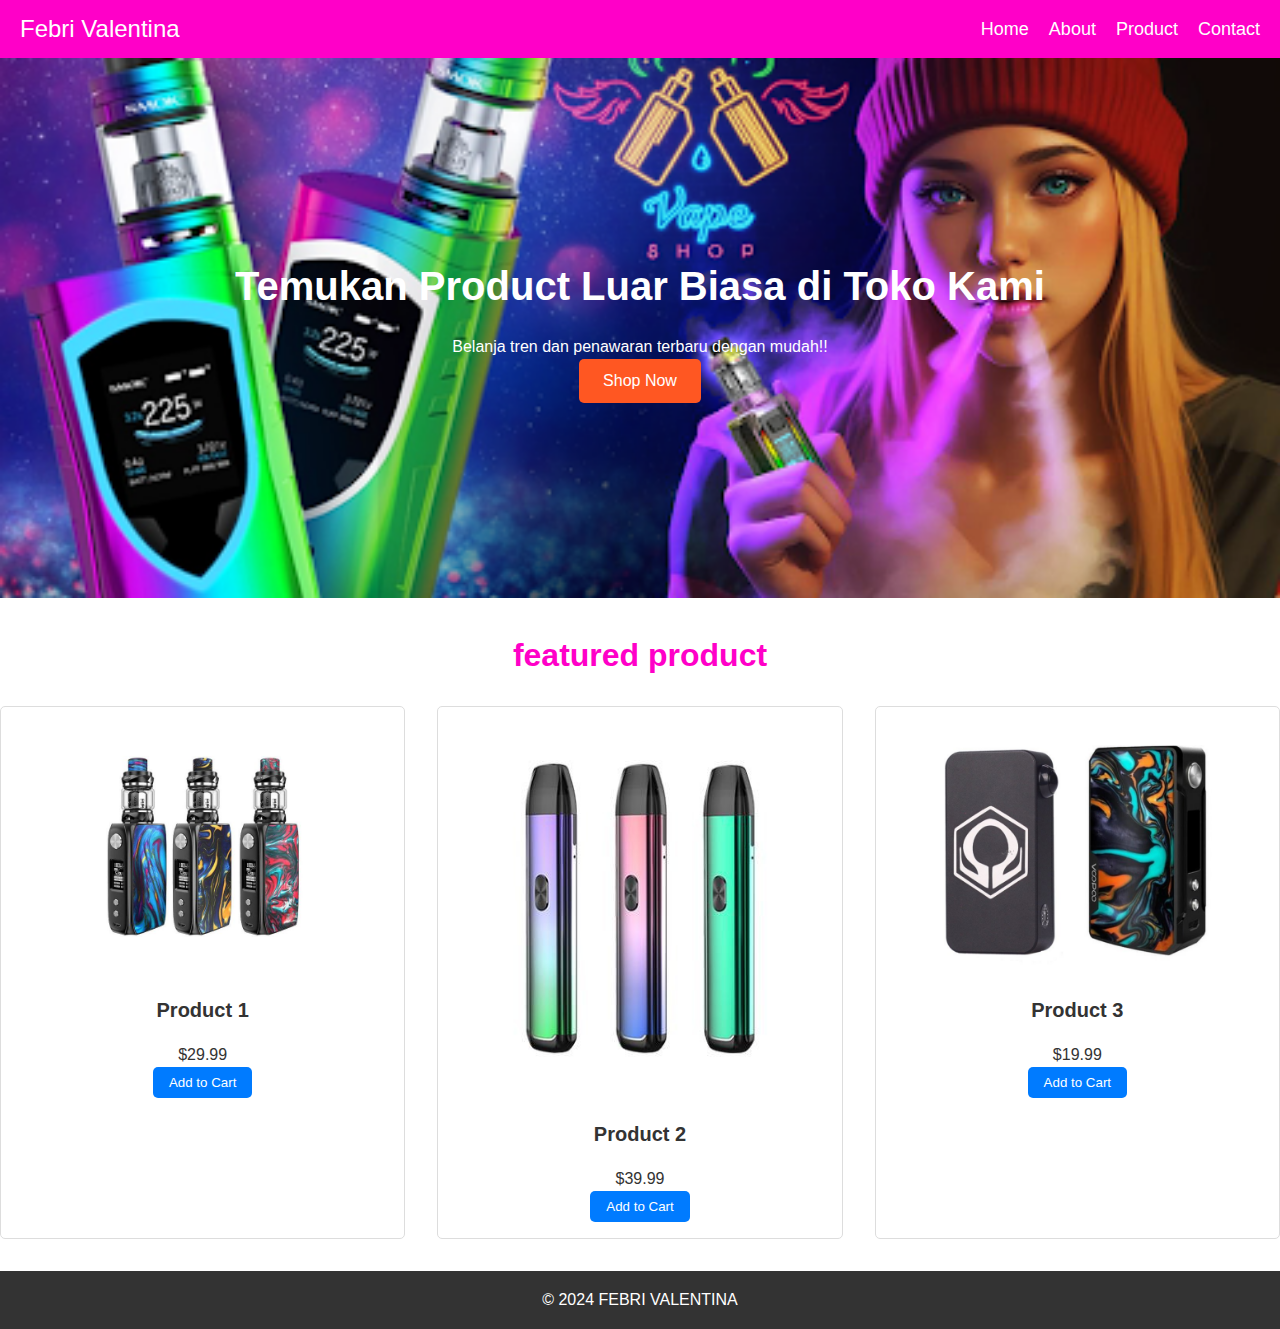
==== index.html @ 3aa4a841 "Add files via upload" ====
<!DOCTYPE html>
<html lang="en">
  <head>
    <meta charset="UTF-8" />
    <meta name="viewport" content="width=device-width, initial-scale=1.0" />
    <title>E-Commerce Website</title>
    <link rel="stylesheet" href="styles.css" />
  </head>
  <body>
    <nav class="navbar">
      <a href="#" class="logo">Febri Valentina</a>
      <ul class="menu">
        <li><a href="#">Home</a></li>
        <li><a href="#">About</a></li>
        <li><a href="produk.html">Product</a></li>
        <li><a href="#">Contact</a></li>
      </ul>
    </nav>
    <main class="main">
      <section class="hero">
        <div class="container">
          <h2>Temukan Product Luar Biasa di Toko Kami</h2>
          <p>Belanja tren dan penawaran terbaru dengan mudah!!</p>
          <button onclick="scrollToProducts()">Shop Now</button>
        </div>
      </section>

      <section class="products" id="products">
        <div class="container">
          <h2>featured product</h2>
          <div class="product-list">
            <div class="product">
              <img src="v5.jpg" alt="Product 1" />
              <h3>Product 1</h3>
              <p>$29.99</p>
              <button>Add to Cart</button>
            </div>
            <div class="product">
              <img src="v2.jpg" alt="Product 2" />
              <h3>Product 2</h3>
              <p>$39.99</p>
              <button>Add to Cart</button>
            </div>
            <div class="product">
              <img src="v4.png" alt="Product 3" />
              <h3>Product 3</h3>
              <p>$19.99</p>
              <button>Add to Cart</button>
            </div>
          </div>
        </div>
      </section>
    </main>

    <footer class="footer">
      <p>&copy; 2024 FEBRI VALENTINA</p>
    </footer>

    <script src="scripts.js"></script>

    <script type="text/javascript">
      // deklarasi tombol dan menu
      const tombol = document.querySelector(".tombol");
      const menu = document.querySelector(".menu");

      // membuat event click
      // pada saat tombol di click, tambahkan class aktif pada class menu
      // saat diklik lagi, maka class aktif dihilangkan dari class menu (toggle)
      tombol.addEventListener("click", () => {
        menu.classList.toggle("aktif");
      });
    </script>
  </body>
</html>
---- styles.css ----
/* General Reset */
* {
  margin: 0;
  padding: 0;
  box-sizing: border-box;
}

body {
  font-family: Arial, sans-serif;
  line-height: 1.6;
  color: #333;
}

/* navbar dan logo */

.navbar {
  display: flex;
  justify-content: space-between;
  align-items: center;
  background-color: #ff00c8;
  padding: 10px 20px;
}
.navbar .logo {
  color: white;
  font-size: 24px;
  text-decoration: none;
}
.navbar .menu {
  list-style: none;
  display: flex;
  margin: 0;
  padding: 0;
}
.navbar .menu li {
  margin-left: 20px;
}
.navbar .menu li a {
  color: white;
  text-decoration: none;
  font-size: 18px;
}
.navbar .menu li a:hover {
  text-decoration: underline;
}
/* Hero Section */
.hero {
  background: url(v3.png) no-repeat center center/cover;
  height: 60vh;
  display: flex;
  align-items: center;
  justify-content: center;
  text-align: center;
  color: #fff;
  padding: 2rem;
}

.hero h2 {
  font-size: 2.5rem;
  margin-bottom: 1rem;
}

.hero button {
  background: #ff5722;
  color: #ffffff;
  padding: 0.8rem 1.5rem;
  border: none;
  cursor: pointer;
  font-size: 1rem;
  border-radius: 5px;
}

/* Products Section */
.products {
  padding: 2rem 0;
  text-align: center;
}

.products h2 {
  margin-bottom: 1.5rem;
  font-size: 2rem;
  color: #ff00c8;
}

.product-list {
  display: grid;
  grid-template-columns: repeat(auto-fit, minmax(250px, 1fr));
  gap: 2rem;
}

.product {
  border: 1px solid #ddd;
  padding: 1rem;
  border-radius: 5px;
  transition: transform 0.3s ease, box-shadow 0.3s ease;
}

.product:hover {
  transform: translateY(-10px);
  box-shadow: 0 4px 8px rgba(0, 0, 0, 0.1);
}

.product img {
  max-width: 100%;
  border-radius: 5px;
}

.product h3 {
  margin: 1rem 0;
  font-size: 1.25rem;
}

.product button {
  background: #007bff;
  color: #fff;
  border: none;
  padding: 0.5rem 1rem;
  cursor: pointer;
  border-radius: 5px;
}

/* Footer */
.footer {
  background: #333;
  color: #fff;
  padding: 1rem 0;
  text-align: center;
}

.footer ul {
  list-style: none;
  display: flex;
  justify-content: center;
  gap: 1rem;
}

.footer a {
  color: #fff;
  text-decoration: none;
}
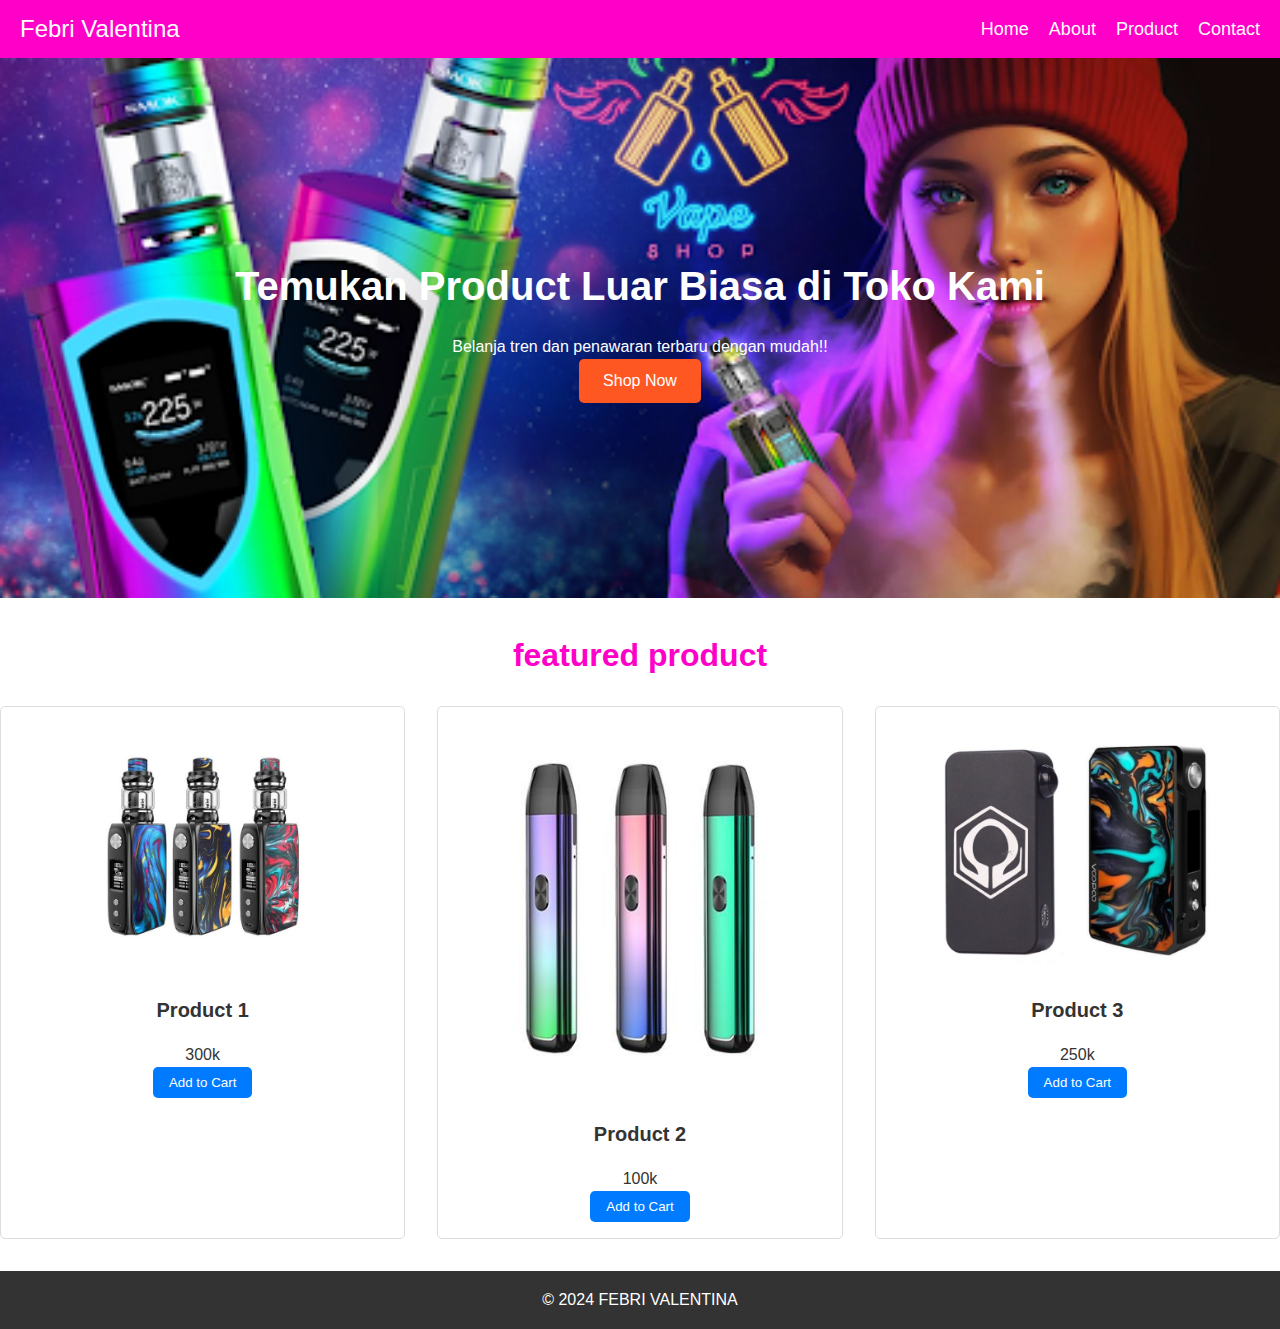
==== commit eb934277: "Update index.html" ====
--- a/index.html
+++ b/index.html
@@ -32,19 +32,19 @@
             <div class="product">
               <img src="v5.jpg" alt="Product 1" />
               <h3>Product 1</h3>
-              <p>$29.99</p>
+              <p>300k</p>
               <button>Add to Cart</button>
             </div>
             <div class="product">
               <img src="v2.jpg" alt="Product 2" />
               <h3>Product 2</h3>
-              <p>$39.99</p>
+              <p>100k</p>
               <button>Add to Cart</button>
             </div>
             <div class="product">
               <img src="v4.png" alt="Product 3" />
               <h3>Product 3</h3>
-              <p>$19.99</p>
+              <p>250k</p>
               <button>Add to Cart</button>
             </div>
           </div>
